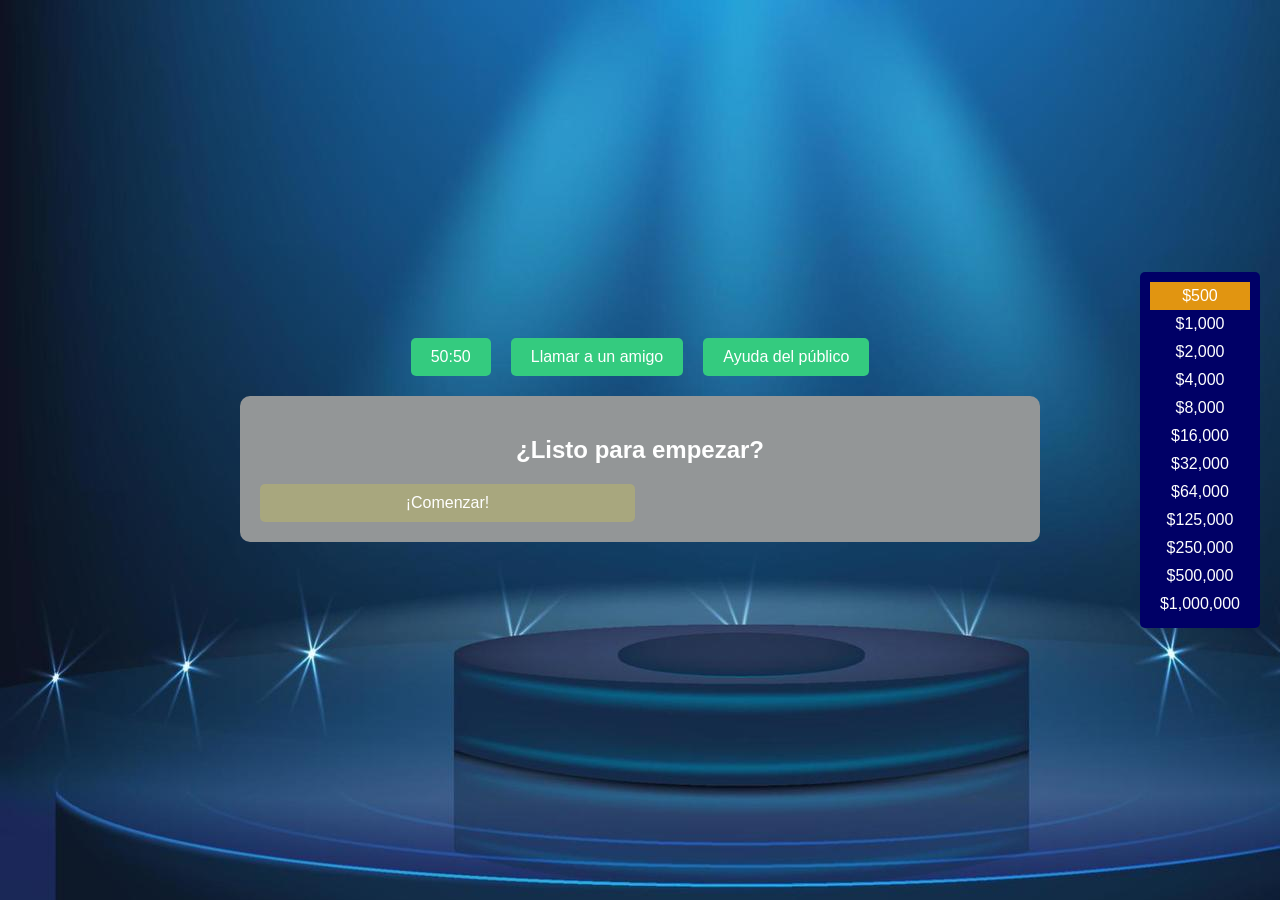
==== index.html @ 14cafcf2 "juego seminario" ====
<!DOCTYPE html>
<html lang="es">
<head>
    <meta charset="UTF-8">
    <meta name="viewport" content="width=device-width, initial-scale=1.0">
    <title>¿Quién Quiere Ser Millonario? - Historia</title>
    <link rel="stylesheet" href="style.css">
    <style>
        
    </style>
</head>
<body>
    <div class="game-container">
        <div class="lifelines">
            <div class="lifeline" id="fifty-fifty" onclick="useFiftyFifty()">50:50</div>
            <div class="lifeline" id="phone-friend" onclick="usePhoneFriend()">Llamar a un amigo</div>
            <div class="lifeline" id="audience" onclick="useAudience()">Ayuda del público</div>
        </div>

        <div class="question-container">
            <h2 id="question">¿Listo para empezar?</h2>
            <div class="options-container" id="options">
                <div class="option" onclick="startGame()">¡Comenzar!</div>
            </div>
        </div>

        <div class="prize-ladder">
            <div class="prize-level current">$500</div>
            <div class="prize-level">$1,000</div>
            <div class="prize-level">$2,000</div>
            <div class="prize-level">$4,000</div>
            <div class="prize-level">$8,000</div>
            <div class="prize-level">$16,000</div>
            <div class="prize-level">$32,000</div>
            <div class="prize-level">$64,000</div>
            <div class="prize-level">$125,000</div>
            <div class="prize-level">$250,000</div>
            <div class="prize-level">$500,000</div>
            <div class="prize-level">$1,000,000</div>
            
                      
                      
          
            
            
            
        </div>
    </div>

    <script src="logica.js"></script>
</body>
</html>
---- style.css ----
body {
    font-family: Arial, sans-serif;
    margin: 0;
    padding: 0;
    background-image: url('back.jpg');
    color: white;
    min-height: 100vh;
    display: flex;
    justify-content: center;
    align-items: center;
}

.game-container {
    width: 90%;
    max-width: 800px;
    text-align: center;
}

.question-container {
    background-color: #939697;
    padding: 20px;
    border-radius: 10px;
    margin-bottom: 20px;
}

.options-container {
    display: grid;
    grid-template-columns: repeat(2, 1fr);
    gap: 10px;
}

.option {
    background-color: #d0c74e57;
    padding: 10px;
    border-radius: 5px;
    cursor: pointer;
    transition: background-color 0.3s;
}

.option:hover {
    background-color: #034f1389;
}

.lifelines {
    display: flex;
    justify-content: center;
    gap: 20px;
    margin-bottom: 20px;
}

.lifeline {
    background-color: #34cb7f;
    padding: 10px 20px;
    border-radius: 5px;
    cursor: pointer;
}

.lifeline.used {
    background-color: #a50606;
    cursor: not-allowed;
}

.prize-ladder {
    position: fixed;
    right: 20px;
    top: 50%;
    transform: translateY(-50%);
    background-color: #000066;
    padding: 10px;
    border-radius: 5px;
}

.prize-level {
    padding: 5px 10px;
}

.prize-level.current {
    background-color: #e19511;
}

.hidden {
    display: none;
}
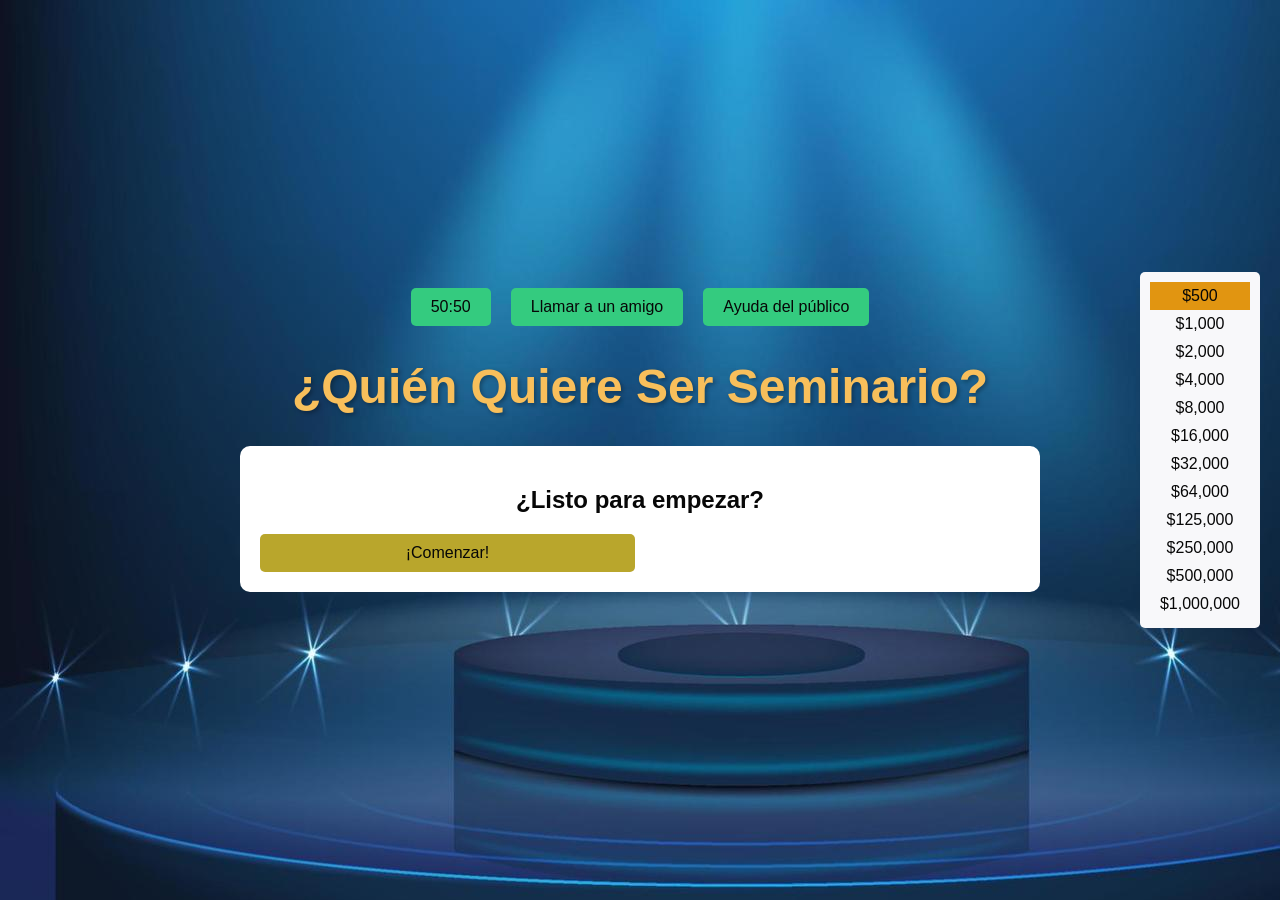
==== commit bc9882b7: "configurando stilos" ====
--- a/index.html
+++ b/index.html
@@ -4,6 +4,7 @@
     <meta charset="UTF-8">
     <meta name="viewport" content="width=device-width, initial-scale=1.0">
     <title>¿Quién Quiere Ser Millonario? - Historia</title>
+    <link rel="icon" type="image/x-icon" href="favicon.ico">
     <link rel="stylesheet" href="style.css">
     <style>
         
@@ -15,6 +16,10 @@
             <div class="lifeline" id="fifty-fifty" onclick="useFiftyFifty()">50:50</div>
             <div class="lifeline" id="phone-friend" onclick="usePhoneFriend()">Llamar a un amigo</div>
             <div class="lifeline" id="audience" onclick="useAudience()">Ayuda del público</div>
+        </div>
+        <div class="titleMillonario">
+            <h1> <b>¿Quién Quiere Ser Seminario? </b></h1>
+            
         </div>
 
         <div class="question-container">
@@ -36,18 +41,25 @@
             <div class="prize-level">$125,000</div>
             <div class="prize-level">$250,000</div>
             <div class="prize-level">$500,000</div>
-            <div class="prize-level">$1,000,000</div>
-            
-                      
-                      
-          
-            
-            
+            <div class="prize-level">$1,000,000</div>         
+                    
+                               
+                       
             
         </div>
     </div>
 
-    <script src="logica.js"></script>
+    <script type="module" src="questions.js"></script>
+    <script type="module" src="logica.js"></script>
+    <script type="module">
+        import { startGame, useFiftyFifty, usePhoneFriend, useAudience } from './logica.js';
+        window.onload = function() {
+            window.startGame = startGame;
+            window.useFiftyFifty = useFiftyFifty;
+            window.usePhoneFriend = usePhoneFriend;
+            window.useAudience = useAudience;
+        }
+    </script>
 </body>
 </html>
 
--- a/style.css
+++ b/style.css
@@ -3,7 +3,7 @@
     margin: 0;
     padding: 0;
     background-image: url('back.jpg');
-    color: white;
+    color: rgb(7, 7, 7);
     min-height: 100vh;
     display: flex;
     justify-content: center;
@@ -17,11 +17,23 @@
 }
 
 .question-container {
-    background-color: #939697;
+    background-color: #ffffff;
     padding: 20px;
+    justify-content: center;
     border-radius: 10px;
     margin-bottom: 20px;
 }
+
+.titleMillonario {
+    color: #f8bf5b;
+    text-align: center;
+    text-shadow: 2px 2px 4px rgba(0, 0, 0, 0.3);
+    font-size: 24px;
+    font-weight: bold;
+    margin-bottom: 20px;
+    margin-bottom: 20px;
+}
+
 
 .options-container {
     display: grid;
@@ -30,9 +42,11 @@
 }
 
 .option {
-    background-color: #d0c74e57;
+    background-color: #b9a62c;
     padding: 10px;
     border-radius: 5px;
+    display: flex;
+justify-content: center;
     cursor: pointer;
     transition: background-color 0.3s;
 }
@@ -59,17 +73,38 @@
     background-color: #a50606;
     cursor: not-allowed;
 }
-
 .prize-ladder {
     position: fixed;
     right: 20px;
     top: 50%;
     transform: translateY(-50%);
-    background-color: #000066;
+    background-color: #f8f8fa;
     padding: 10px;
     border-radius: 5px;
 }
 
+@media screen and (max-width: 768px) {
+    .game-container {
+        width: 95%;
+        margin: 20px auto;
+    }
+
+    .prize-ladder {
+        position: static;
+        transform: none;
+        margin: 20px auto;
+        width: 90%;
+        max-width: 300px;
+    }
+
+    .options-container {
+        grid-template-columns: 1fr;
+    }
+
+    .lifelines {
+        flex-wrap: wrap;
+    }
+}
 .prize-level {
     padding: 5px 10px;
 }
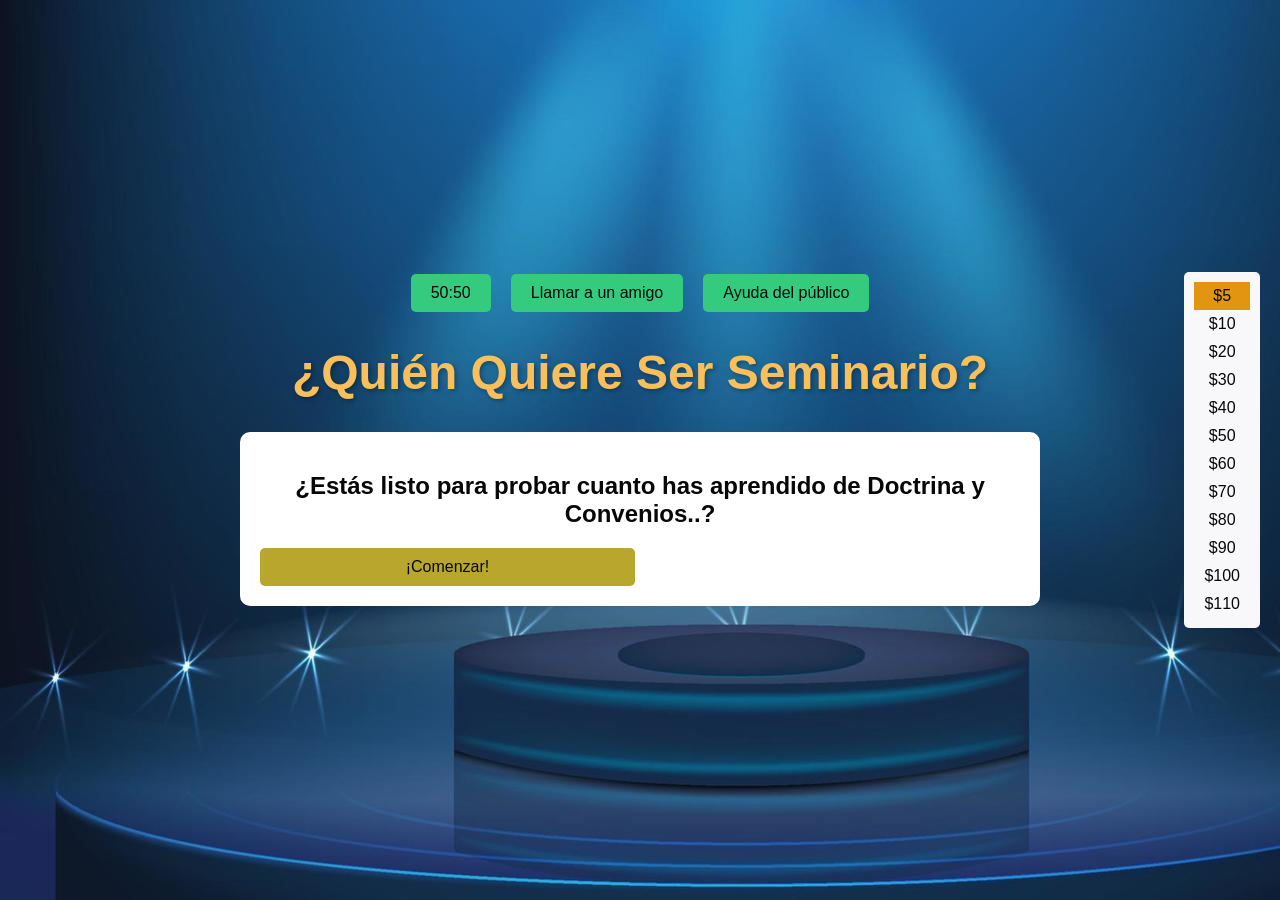
==== commit fd6bf01b: "configurar" ====
--- a/index.html
+++ b/index.html
@@ -23,25 +23,25 @@
         </div>
 
         <div class="question-container">
-            <h2 id="question">¿Listo para empezar?</h2>
-            <div class="options-container" id="options">
+            <h2 id="question">¿Estás listo para probar cuanto has aprendido de Doctrina y Convenios..?</h2>
+            <div class="options-container" id="options"  >
                 <div class="option" onclick="startGame()">¡Comenzar!</div>
             </div>
         </div>
 
         <div class="prize-ladder">
-            <div class="prize-level current">$500</div>
-            <div class="prize-level">$1,000</div>
-            <div class="prize-level">$2,000</div>
-            <div class="prize-level">$4,000</div>
-            <div class="prize-level">$8,000</div>
-            <div class="prize-level">$16,000</div>
-            <div class="prize-level">$32,000</div>
-            <div class="prize-level">$64,000</div>
-            <div class="prize-level">$125,000</div>
-            <div class="prize-level">$250,000</div>
-            <div class="prize-level">$500,000</div>
-            <div class="prize-level">$1,000,000</div>         
+            <div class="prize-level current">$5</div>
+            <div class="prize-level">$10</div>
+            <div class="prize-level">$20</div>
+            <div class="prize-level">$30</div>
+            <div class="prize-level">$40</div>
+            <div class="prize-level">$50</div>
+            <div class="prize-level">$60</div>
+            <div class="prize-level">$70</div>
+            <div class="prize-level">$80</div>
+            <div class="prize-level">$90</div>
+            <div class="prize-level">$100</div>
+            <div class="prize-level">$110</div>         
                     
                                
                        
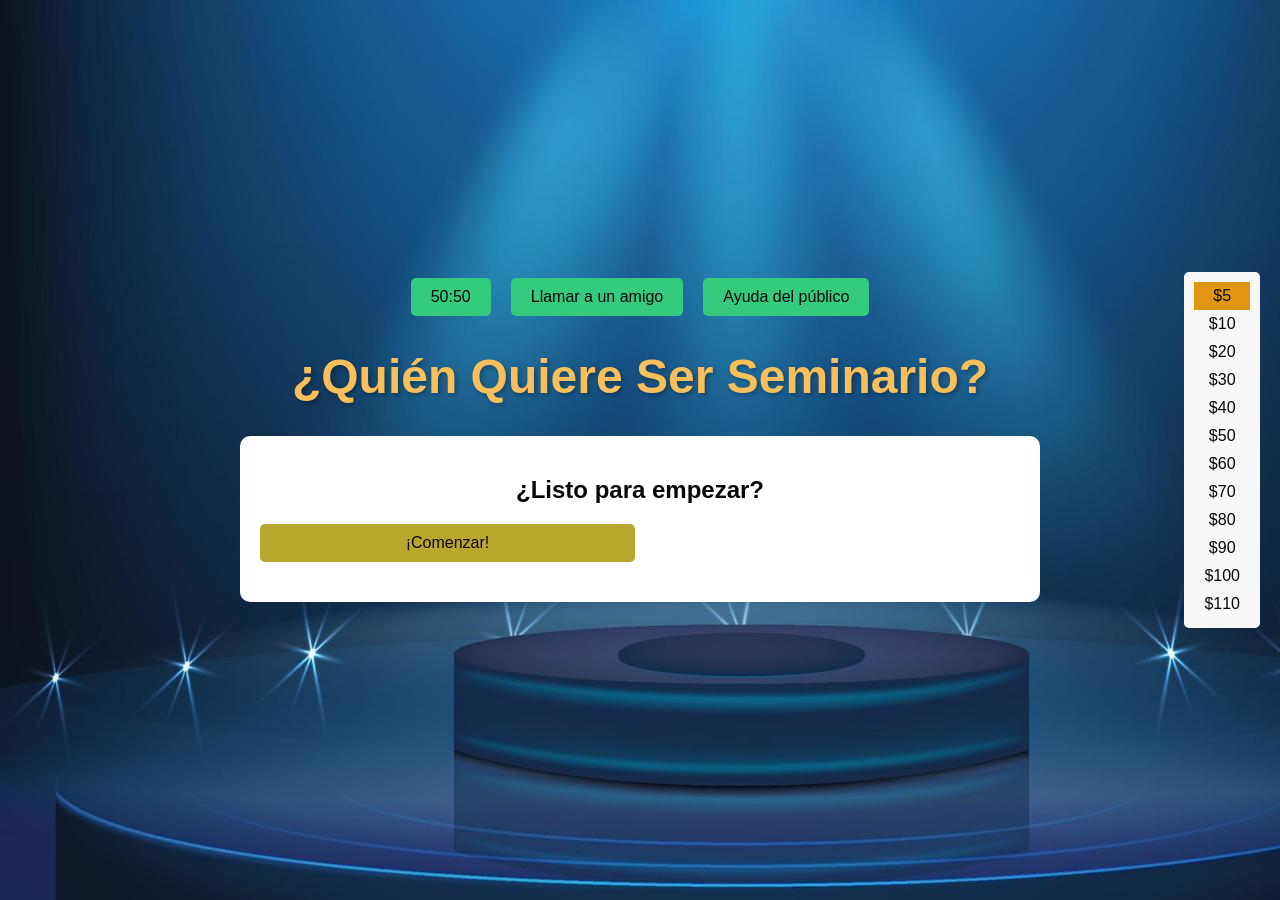
==== commit c437ba03: "preguntas" ====
--- a/index.html
+++ b/index.html
@@ -23,8 +23,8 @@
         </div>
 
         <div class="question-container">
-            <h2 id="question">¿Estás listo para probar cuanto has aprendido de Doctrina y Convenios..?</h2>
-            <div class="options-container" id="options"  >
+            <h2 id="question">¿Listo para empezar?</h2>
+            <div class="options-container" id="options">
                 <div class="option" onclick="startGame()">¡Comenzar!</div>
             </div>
         </div>
--- a/style.css
+++ b/style.css
@@ -39,6 +39,8 @@
     display: grid;
     grid-template-columns: repeat(2, 1fr);
     gap: 10px;
+   
+    margin-bottom: 20px;
 }
 
 .option {
@@ -49,6 +51,7 @@
 justify-content: center;
     cursor: pointer;
     transition: background-color 0.3s;
+    
 }
 
 .option:hover {
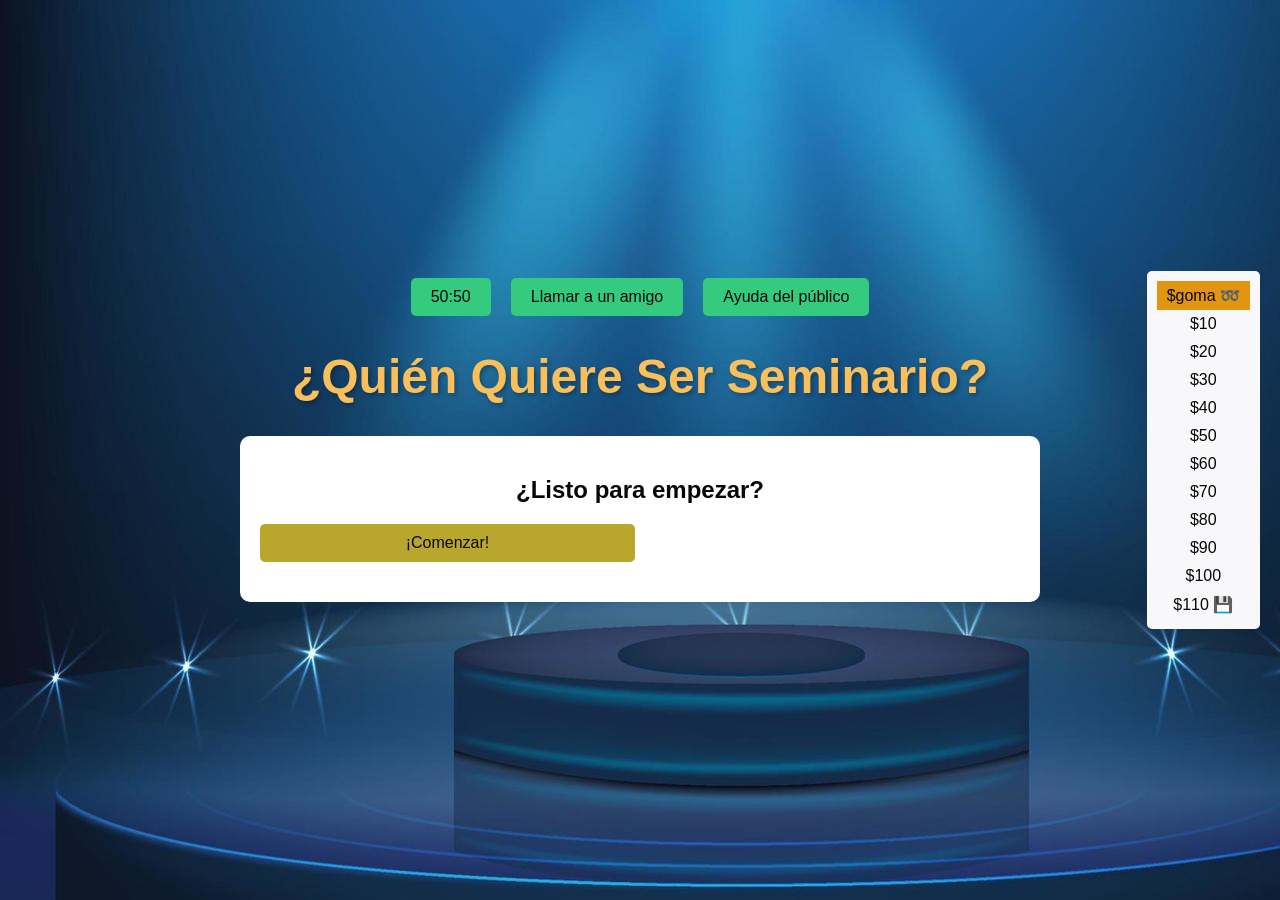
==== commit 4e9e1a79: "Verificacion de preguntas" ====
--- a/index.html
+++ b/index.html
@@ -30,7 +30,7 @@
         </div>
 
         <div class="prize-ladder">
-            <div class="prize-level current">$5</div>
+            <div class="prize-level current">$goma ➿ </div>
             <div class="prize-level">$10</div>
             <div class="prize-level">$20</div>
             <div class="prize-level">$30</div>
@@ -41,7 +41,7 @@
             <div class="prize-level">$80</div>
             <div class="prize-level">$90</div>
             <div class="prize-level">$100</div>
-            <div class="prize-level">$110</div>         
+            <div class="prize-level">$110 💾 </div>         
                     
                                
                        
@@ -49,16 +49,12 @@
         </div>
     </div>
 
-    <script type="module" src="questions.js"></script>
-    <script type="module" src="logica.js"></script>
     <script type="module">
         import { startGame, useFiftyFifty, usePhoneFriend, useAudience } from './logica.js';
-        window.onload = function() {
-            window.startGame = startGame;
-            window.useFiftyFifty = useFiftyFifty;
-            window.usePhoneFriend = usePhoneFriend;
-            window.useAudience = useAudience;
-        }
+        window.startGame = startGame;
+        window.useFiftyFifty = useFiftyFifty;
+        window.usePhoneFriend = usePhoneFriend;
+        window.useAudience = useAudience;
     </script>
 </body>
 </html>
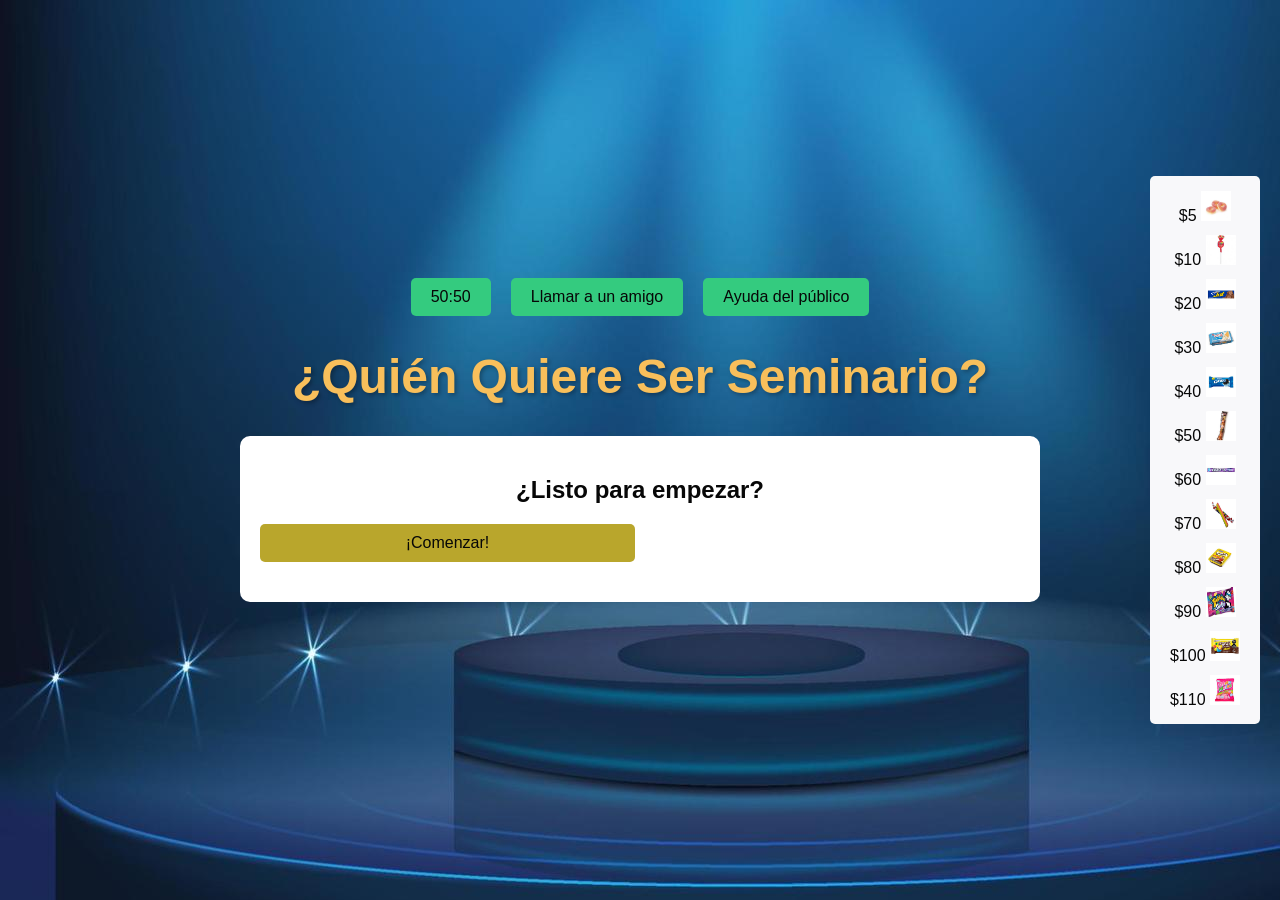
==== commit 171559f4: "imagenes premios" ====
--- a/index.html
+++ b/index.html
@@ -30,22 +30,18 @@
         </div>
 
         <div class="prize-ladder">
-            <div class="prize-level current">$goma ➿ </div>
-            <div class="prize-level">$10</div>
-            <div class="prize-level">$20</div>
-            <div class="prize-level">$30</div>
-            <div class="prize-level">$40</div>
-            <div class="prize-level">$50</div>
-            <div class="prize-level">$60</div>
-            <div class="prize-level">$70</div>
-            <div class="prize-level">$80</div>
-            <div class="prize-level">$90</div>
-            <div class="prize-level">$100</div>
-            <div class="prize-level">$110 💾 </div>         
-                    
-                               
-                       
-            
+            <div class="prize-level">$5 <img src="premios/gomita.jpg" alt="Paquete de trululú" width="30" height="30"></div>
+            <div class="prize-level">$10 <img src="premios/bombonbum.jpeg" alt="Paquete de trululú" width="30" height="30"></div>
+            <div class="prize-level">$20 <img src="premios/chocolatina.png" alt="Paquete de trululú" width="30" height="30"></div>
+            <div class="prize-level">$30 <img src="premios/guafer.jpeg" alt="Paquete de trululú" width="30" height="30"></div>
+            <div class="prize-level">$40 <img src="premios/oreo.jpeg" alt="Paquete de trululú" width="30" height="30"></div>
+            <div class="prize-level">$50 <img src="premios/barquillo.jpg" alt="Paquete de trululú" width="30" height="30"></div>
+            <div class="prize-level">$60 <img src="premios/chaos.jpeg" alt="Paquete de trululú" width="30" height="30"></div>
+            <div class="prize-level">$70 <img src="premios/barrilete.jpeg" alt="Paquete de trululú" width="30" height="30"></div>
+            <div class="prize-level">$80 <img src="premios/nucita.jpeg" alt="Paquete de trululú" width="30" height="30"></div>
+            <div class="prize-level">$90 <img src="premios/sparkies.jpeg" alt="Paquete de trululú" width="30" height="30"></div>
+            <div class="prize-level">$100 <img src="premios/chocodisk.jpeg" alt="Paquete de trululú" width="30" height="30"></div>
+            <div class="prize-level">$110 <img src="premios/masmelos.jpeg" alt="Paquete de trululú" width="30" height="30"></div>
         </div>
     </div>
 
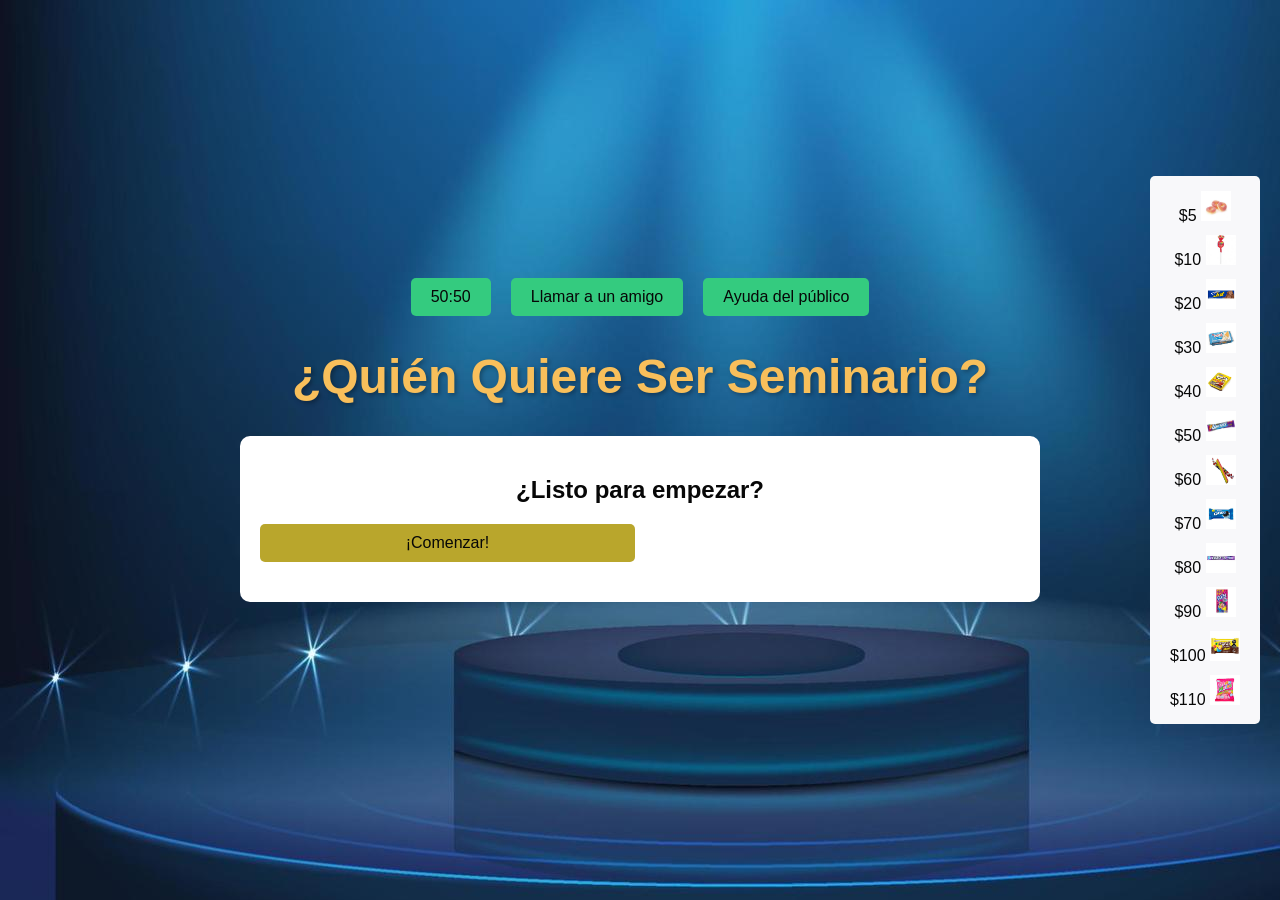
==== commit 4316107d: "actualizacion premios" ====
--- a/index.html
+++ b/index.html
@@ -30,18 +30,18 @@
         </div>
 
         <div class="prize-ladder">
-            <div class="prize-level">$5 <img src="premios/gomita.jpg" alt="Paquete de trululú" width="30" height="30"></div>
-            <div class="prize-level">$10 <img src="premios/bombonbum.jpeg" alt="Paquete de trululú" width="30" height="30"></div>
-            <div class="prize-level">$20 <img src="premios/chocolatina.png" alt="Paquete de trululú" width="30" height="30"></div>
-            <div class="prize-level">$30 <img src="premios/guafer.jpeg" alt="Paquete de trululú" width="30" height="30"></div>
-            <div class="prize-level">$40 <img src="premios/oreo.jpeg" alt="Paquete de trululú" width="30" height="30"></div>
-            <div class="prize-level">$50 <img src="premios/barquillo.jpg" alt="Paquete de trululú" width="30" height="30"></div>
-            <div class="prize-level">$60 <img src="premios/chaos.jpeg" alt="Paquete de trululú" width="30" height="30"></div>
-            <div class="prize-level">$70 <img src="premios/barrilete.jpeg" alt="Paquete de trululú" width="30" height="30"></div>
-            <div class="prize-level">$80 <img src="premios/nucita.jpeg" alt="Paquete de trululú" width="30" height="30"></div>
-            <div class="prize-level">$90 <img src="premios/sparkies.jpeg" alt="Paquete de trululú" width="30" height="30"></div>
-            <div class="prize-level">$100 <img src="premios/chocodisk.jpeg" alt="Paquete de trululú" width="30" height="30"></div>
-            <div class="prize-level">$110 <img src="premios/masmelos.jpeg" alt="Paquete de trululú" width="30" height="30"></div>
+            <div class="prize-level">$5 <img src="premios/gomita.jpg" alt="Paquete de gomita" width="30" height="30"></div>
+            <div class="prize-level">$10 <img src="premios/bombonbum.jpeg" alt="Paquete de bpmbonbum" width="30" height="30"></div>
+            <div class="prize-level">$20 <img src="premios/chocolatina.png" alt="Paquete de chocolatina" width="30" height="30"></div>
+            <div class="prize-level">$30 <img src="premios/guafer.jpeg" alt="Paquete de guafer" width="30" height="30"></div>
+            <div class="prize-level">$40 <img src="premios/nucita.jpeg" alt="Paquete de nucita" width="30" height="30"></div>
+            <div class="prize-level">$50 <img src="premios/sparki.jpeg" alt="Paquete de sparki" width="30" height="30"></div>
+            <div class="prize-level">$60 <img src="premios/barrilete.jpeg" alt="Paquete de barrilete" width="30" height="30"></div>
+            <div class="prize-level">$70 <img src="premios/oreo.jpeg" alt="Paquete de oreo" width="30" height="30"></div>
+            <div class="prize-level">$80 <img src="premios/chaos.jpeg" alt="Paquete de chaos" width="30" height="30"></div>
+            <div class="prize-level">$90 <img src="premios/quipitos.jpeg" alt="Paquete de quipitos" width="30" height="30"></div>
+            <div class="prize-level">$100 <img src="premios/chocodisk.jpeg" alt="Paquete de chocodisk" width="30" height="30"></div>
+            <div class="prize-level">$110 <img src="premios/masmelos.jpeg" alt="Paquete de masmelos" width="30" height="30"></div>
         </div>
     </div>
 
